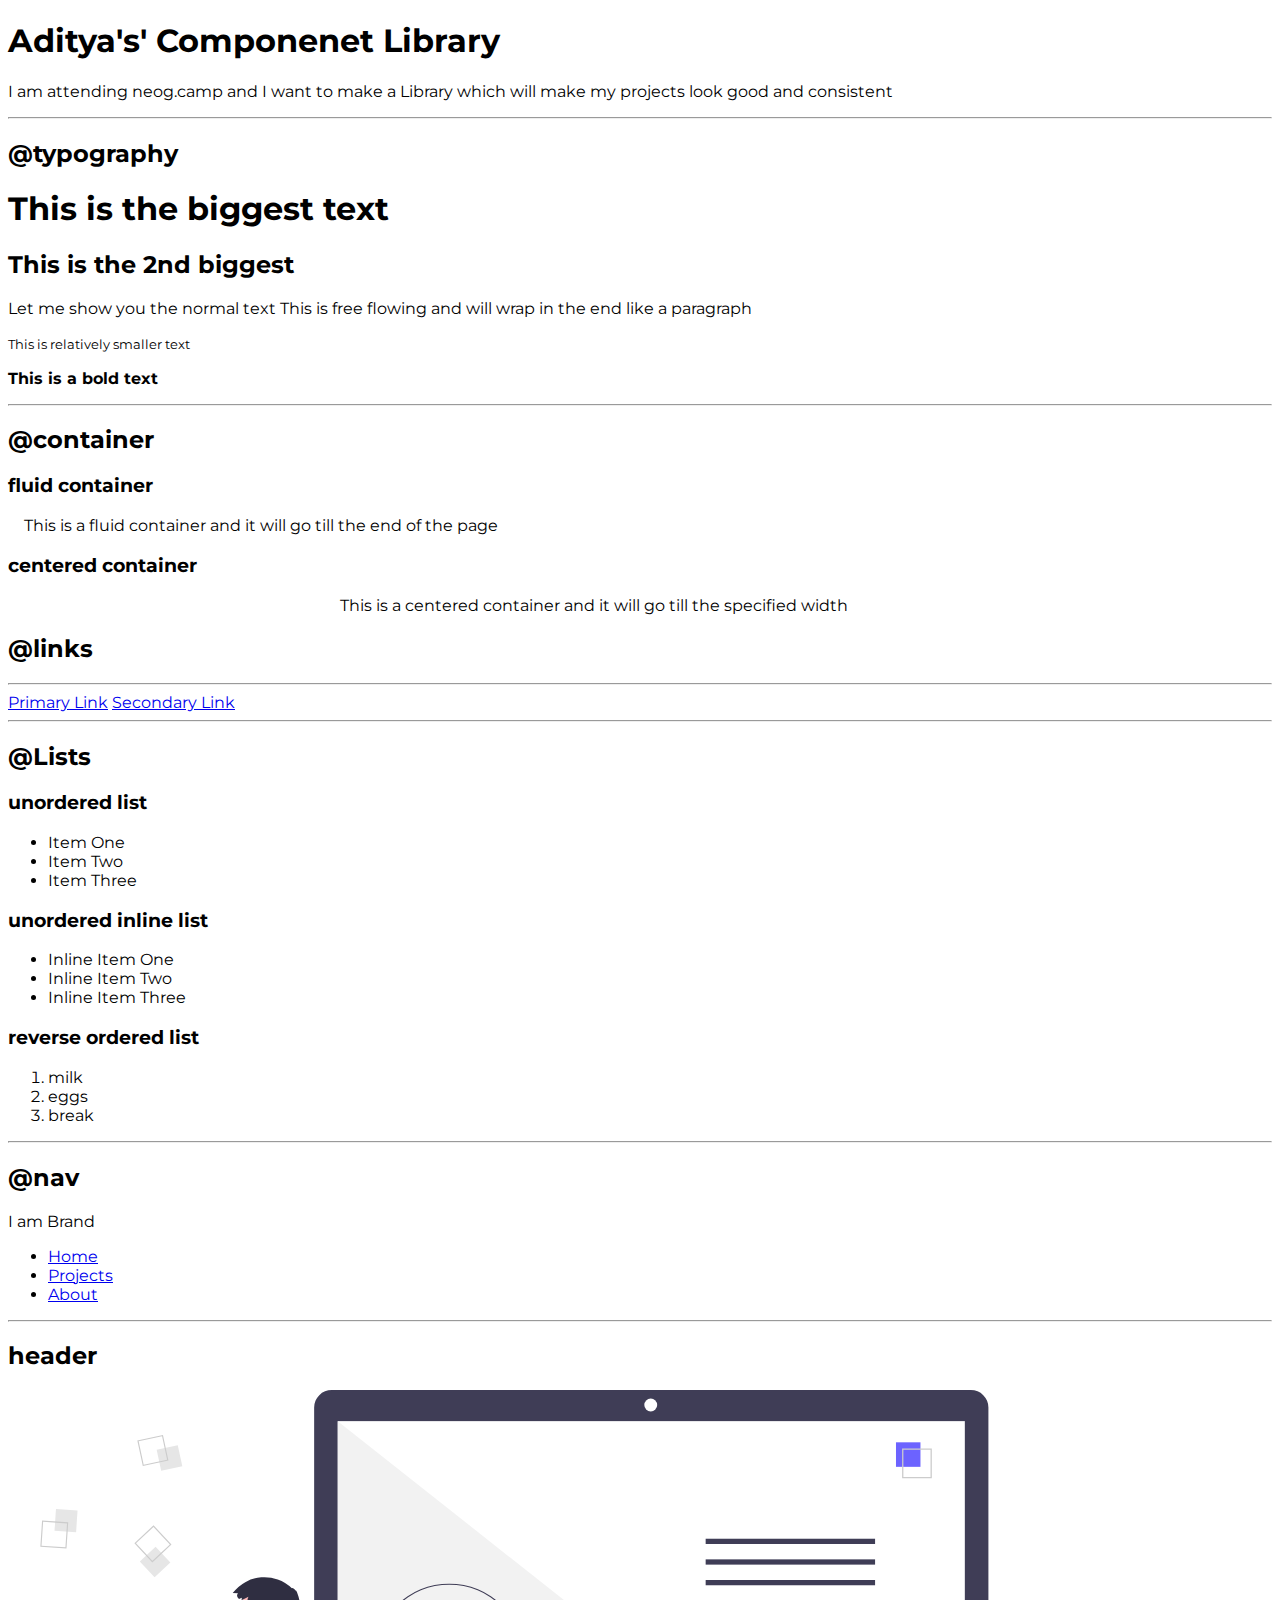
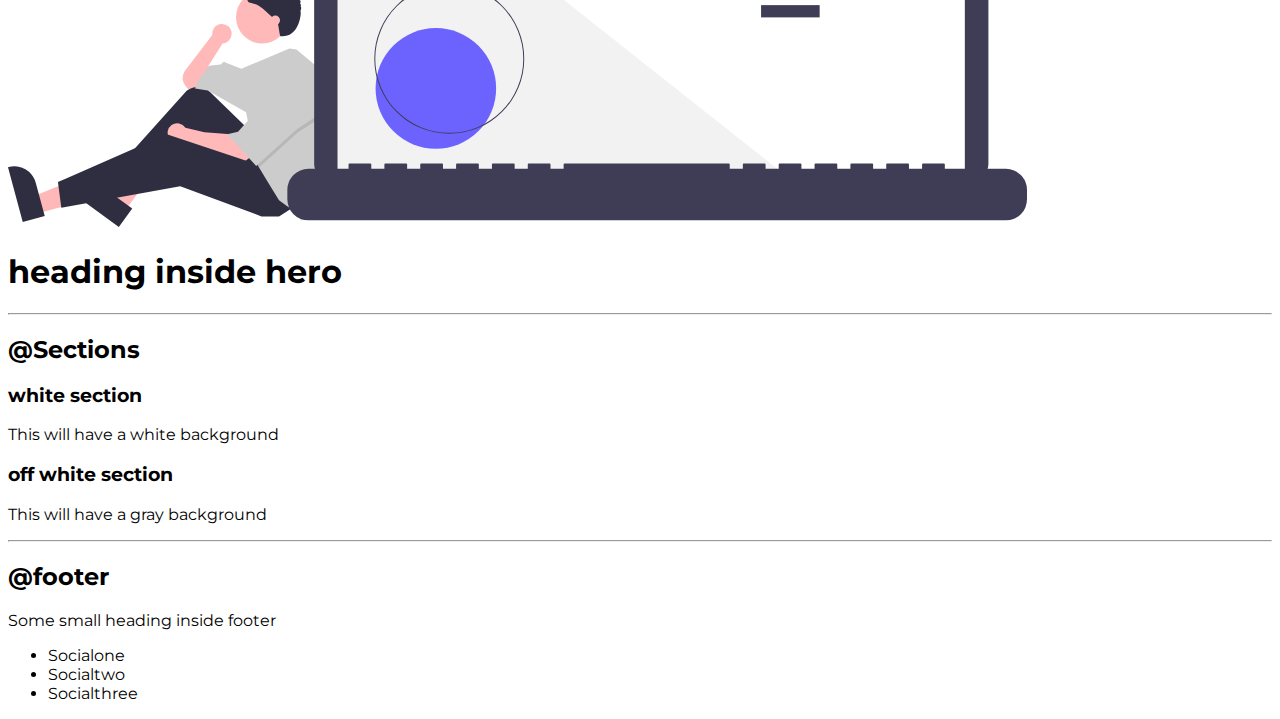
==== index.html @ fa853b91 "container" ====
<!DOCTYPE html>
<html lang="en">
<head>
    <meta charset="UTF-8">
    <meta name="viewport" content="width=device-width, initial-scale=1.0">
    <title>Component Library</title>
    <link href="styles.css" rel="stylesheet">
</head>
<body>
    <h1>Aditya's' Componenet Library</h1>
    <p>I am attending neog.camp and I want to make a Library which will make my projects look good and consistent</p>
    <hr>

    <h2>@typography</h2>
    <h1>This is the biggest text</h1>
    <h2>This is the 2nd biggest</h2>
    <p>Let me show you the normal text This is free flowing and will wrap in the end like a paragraph</p>
    <small>This is relatively smaller text</small>
    <p>
        <strong>This is a bold text</strong>
    </p>
    
    <hr>

    <h2>@container</h2>
    <h3>fluid container</h3>
    <div class="container-fluid container">This is a fluid container and it will go till the end of the page</div>
    <h3>centered container</h3>
    <div class="container-center container">This is a centered container and it will go till the specified width</div>
    <h2>@links</h2>
    <hr>

    <a href="/">Primary Link</a>
    <a href="/">Secondary Link</a>
    <hr>

    <h2>@Lists</h2>
    <h3>unordered list</h3>
    <ul>
        <li>Item One</li>
        <li>Item Two</li>
        <li>Item Three</li>
    </ul>
    <h3>unordered inline list</h3>
    <ul>
        <li>Inline Item One</li>
        <li>Inline Item Two</li>
        <li>Inline Item Three</li>
    </ul>

   <h3>reverse ordered list</h3>
   <ol>
    <li>milk</li>
    <li>eggs</li>
    <li>break</li>
   </ol>
   <hr>

   <h2>@nav</h2>
   <nav>
   <div>I am Brand</div>
   <ul>
   <li>
    <a href="/">Home</a>
   </li>
   <li>
    <a href="/">Projects</a>
   </li>
   <li>
    <a href="/">About</a>
   </li>
   </ul>
   </nav>
   <hr>
   <h2>header</h2>
   <header>
    <img src="images/thinking.svg" alt="undraw.com">
<!-- //choose color from tailwindcss.com -->
   <h1>heading inside hero</h1>
   </header>
<hr>
<h2>@Sections</h2>
<section>
<h3>white section</h3>
<p>This will have a white background</p>
</section>

    <section>
    <h3>off white section</h3>
    <p>This will have a gray background</p>
    </section>

    <hr>

    <h2>@footer</h2>
    <footer>
        <div>Some small heading inside footer</div>
        <ul>
            <li>Socialone</li>
            <li>Socialtwo</li>
            <li>Socialthree</li>
        </ul>
    </footer>




   


</body>
</html>
---- styles.css ----
@import url('https://fonts.googleapis.com/css2?family=Montserrat:wght@400;700&display=swap');
body{
    font-family: 'Montserrat', sans-serif;
}
/**container**/
.container{
    padding-left: 1rem;
    padding-right: 1rem;
}

.container-center{
    max-width: 600px;
    margin: auto;
}
/**links**/
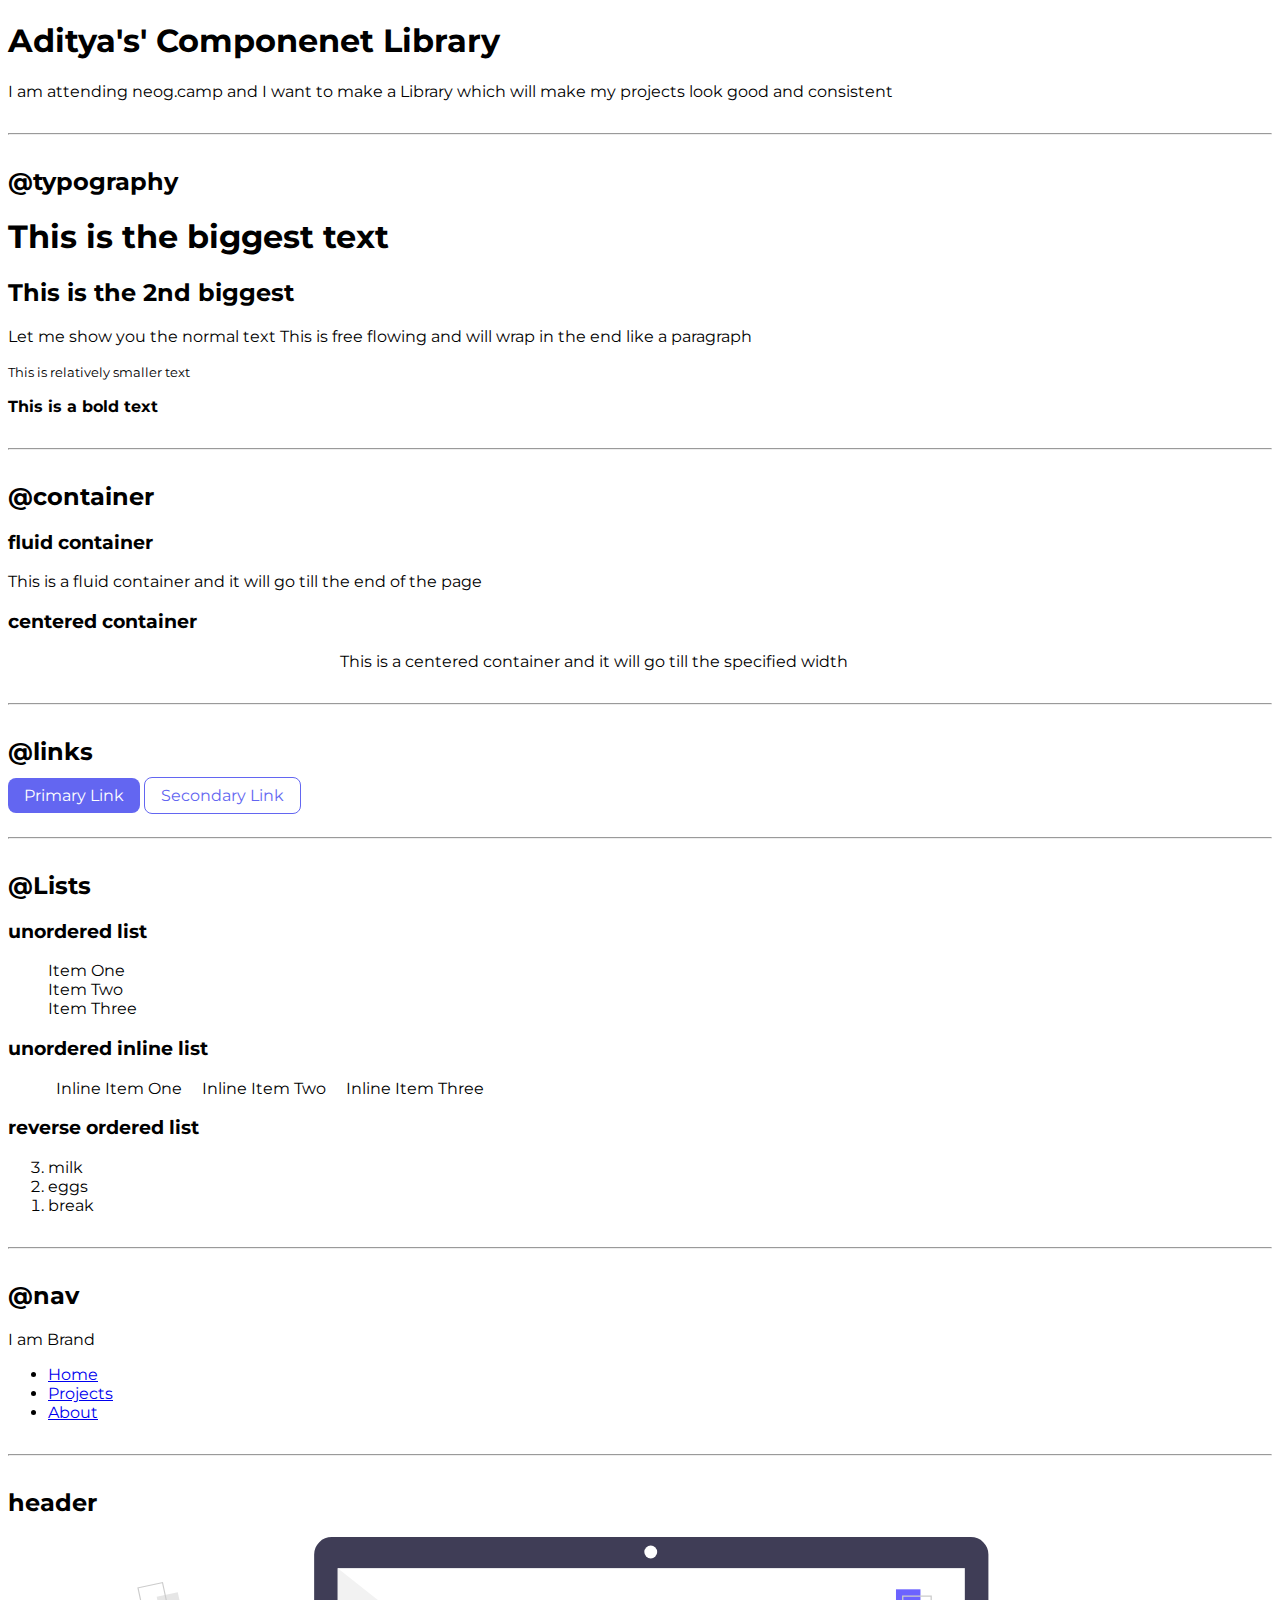
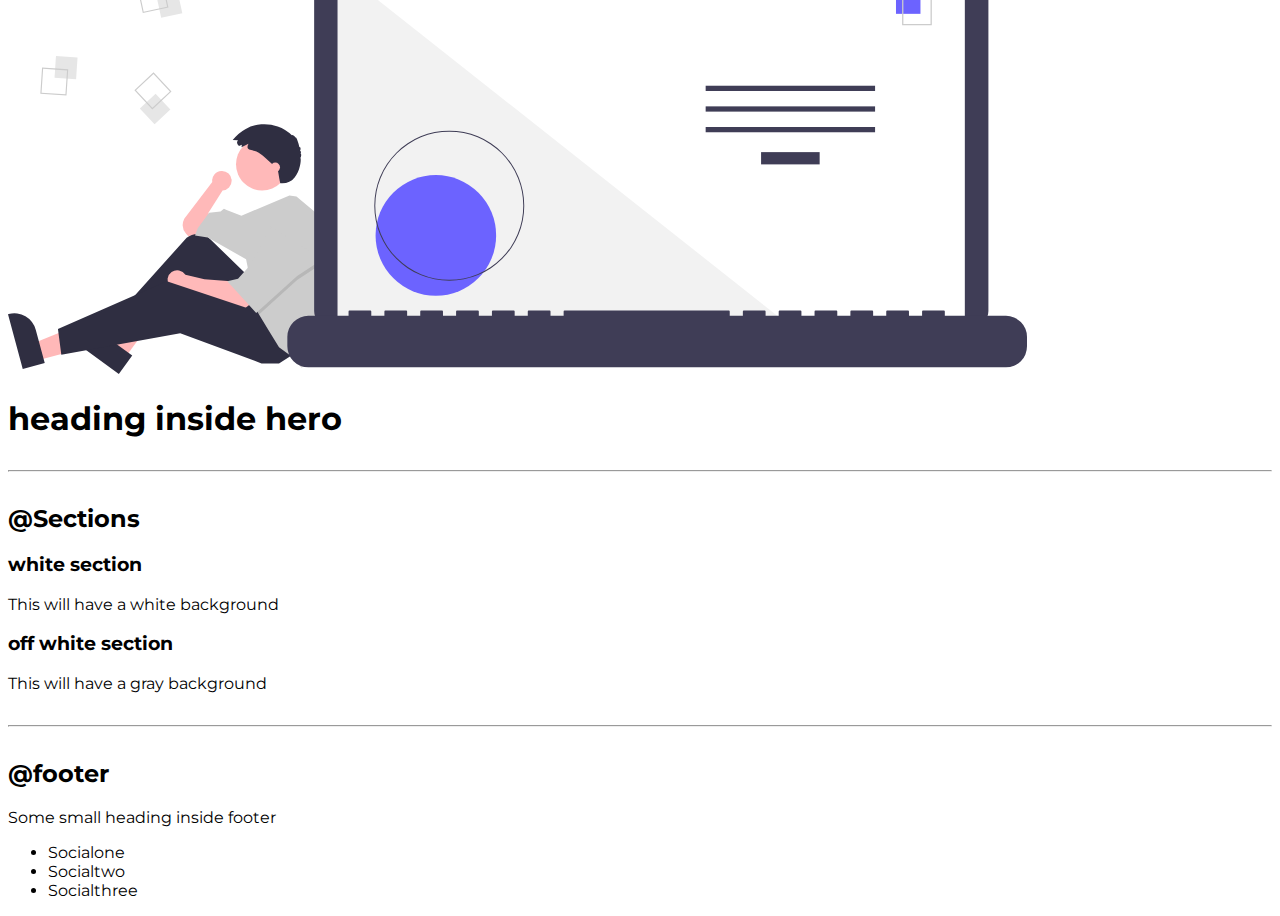
==== commit 580d9440: "list" ====
--- a/index.html
+++ b/index.html
@@ -27,29 +27,30 @@
     <div class="container-fluid container">This is a fluid container and it will go till the end of the page</div>
     <h3>centered container</h3>
     <div class="container-center container">This is a centered container and it will go till the specified width</div>
+    <hr>
+    
     <h2>@links</h2>
-    <hr>
-
-    <a href="/">Primary Link</a>
-    <a href="/">Secondary Link</a>
+    
+    <a class="link primarylink" href="/">Primary Link</a>
+    <a class="link secondarylink" href="/">Secondary Link</a>
     <hr>
 
     <h2>@Lists</h2>
     <h3>unordered list</h3>
-    <ul>
+    <ul class="list-non-bullet">
         <li>Item One</li>
         <li>Item Two</li>
         <li>Item Three</li>
     </ul>
     <h3>unordered inline list</h3>
-    <ul>
-        <li>Inline Item One</li>
-        <li>Inline Item Two</li>
-        <li>Inline Item Three</li>
+    <ul class="list-non-bullet">
+        <li class="list-item-inline">Inline Item One</li>
+        <li class="list-item-inline">Inline Item Two</li>
+        <li class="list-item-inline">Inline Item Three</li>
     </ul>
 
    <h3>reverse ordered list</h3>
-   <ol>
+   <ol reversed>
     <li>milk</li>
     <li>eggs</li>
     <li>break</li>
--- a/styles.css
+++ b/styles.css
@@ -2,10 +2,16 @@
 body{
     font-family: 'Montserrat', sans-serif;
 }
+:root{
+    --primary-color: #6366f1;
+}
+hr{
+    margin: 2rem 0rem;
+}
 /**container**/
+
 .container{
-    padding-left: 1rem;
-    padding-right: 1rem;
+    padding: 0rem 1 rem;
 }
 
 .container-center{
@@ -13,4 +19,27 @@
     margin: auto;
 }
 /**links**/
-
+.link{
+    text-decoration: none;
+    padding: 0.5rem 1rem;
+    
+}
+.primarylink{
+    background-color:var(--primary-color);
+    border-radius: 0.5rem;
+    color: white;
+}
+.secondarylink{
+    background-color:white;
+    border-radius: 0.5rem;
+    border: 1px solid var(--primary-color);
+    color: var(--primary-color);
+}
+/**Lists**/
+.list-non-bullet{
+    list-style: none;
+}
+.list-item-inline{
+    display: inline;
+    padding: 0rem 0.5rem;
+}
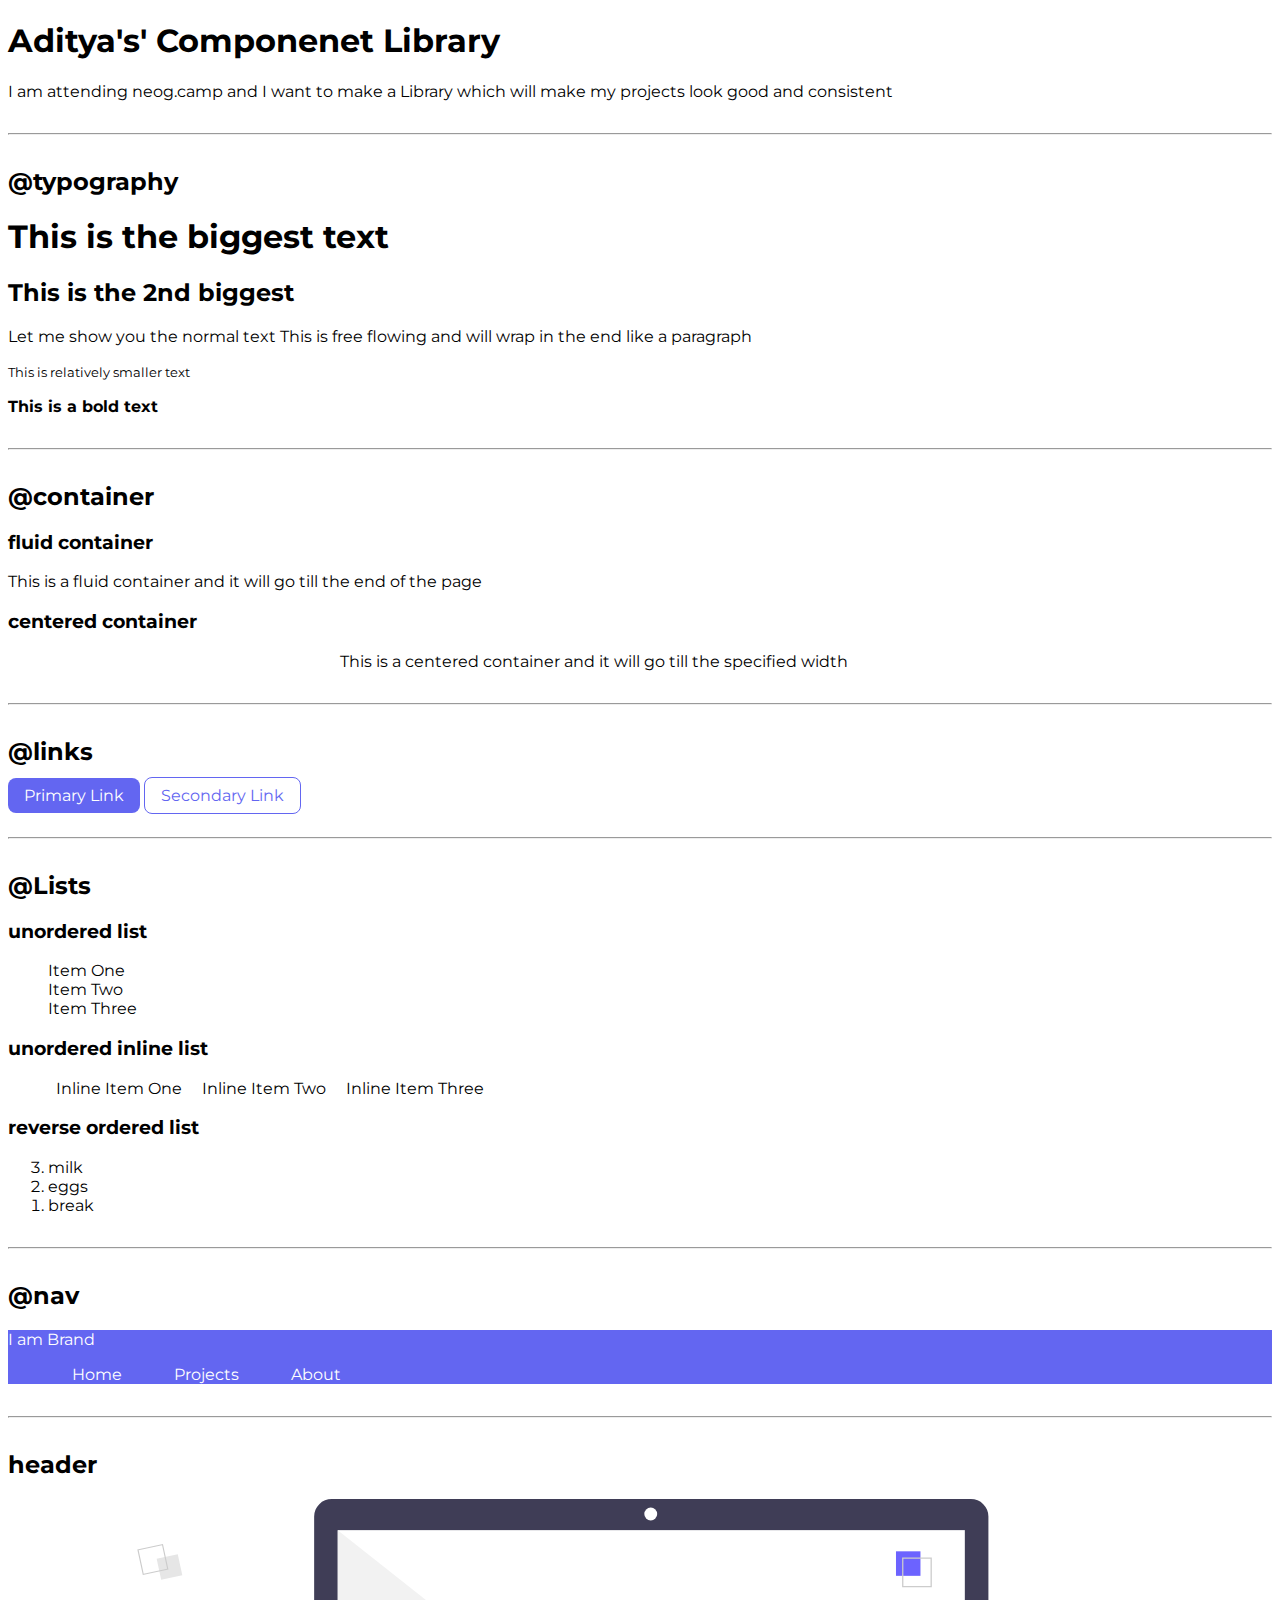
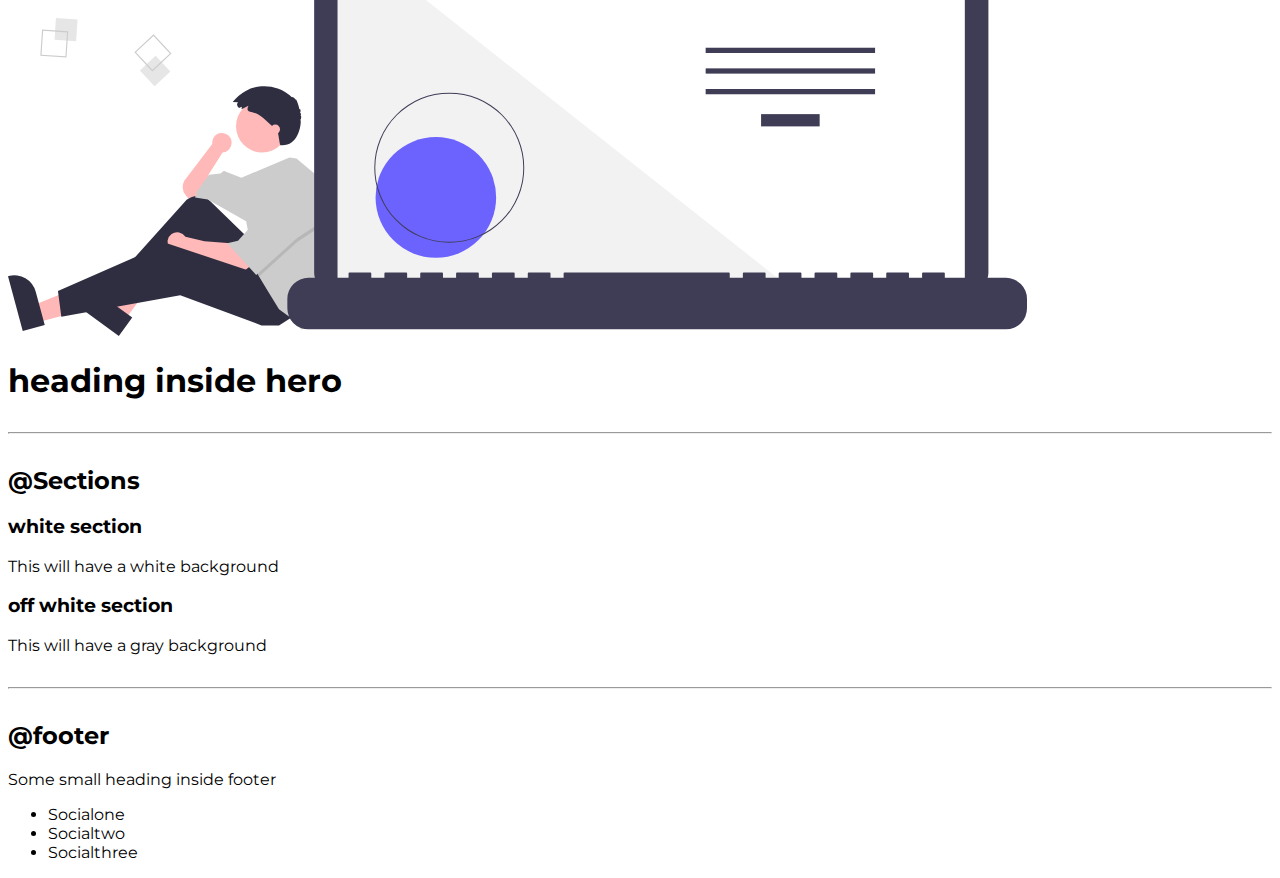
==== commit 5b9df7ed: "link" ====
--- a/index.html
+++ b/index.html
@@ -58,17 +58,17 @@
    <hr>
 
    <h2>@nav</h2>
-   <nav>
-   <div>I am Brand</div>
-   <ul>
-   <li>
-    <a href="/">Home</a>
+   <nav class="navigation container">
+   <div class="nav-brand">I am Brand</div>
+   <ul class="list-non-bullet nav-pills">
+   <li class="list-item-inline">
+    <a class="link" href="/">Home</a>
    </li>
-   <li>
-    <a href="/">Projects</a>
+   <li class="list-item-inline">
+    <a class="link" href="/">Projects</a>
    </li>
-   <li>
-    <a href="/">About</a>
+   <li class="list-item-inline"> 
+    <a class="link" href="/">About</a>
    </li>
    </ul>
    </nav>
--- a/styles.css
+++ b/styles.css
@@ -22,7 +22,7 @@
 .link{
     text-decoration: none;
     padding: 0.5rem 1rem;
-    
+    color: white;
 }
 .primarylink{
     background-color:var(--primary-color);
@@ -43,3 +43,9 @@
     display: inline;
     padding: 0rem 0.5rem;
 }
+/**navigation**/
+.navigation{
+    background-color: var(--primary-color);
+    color: white;
+}
+
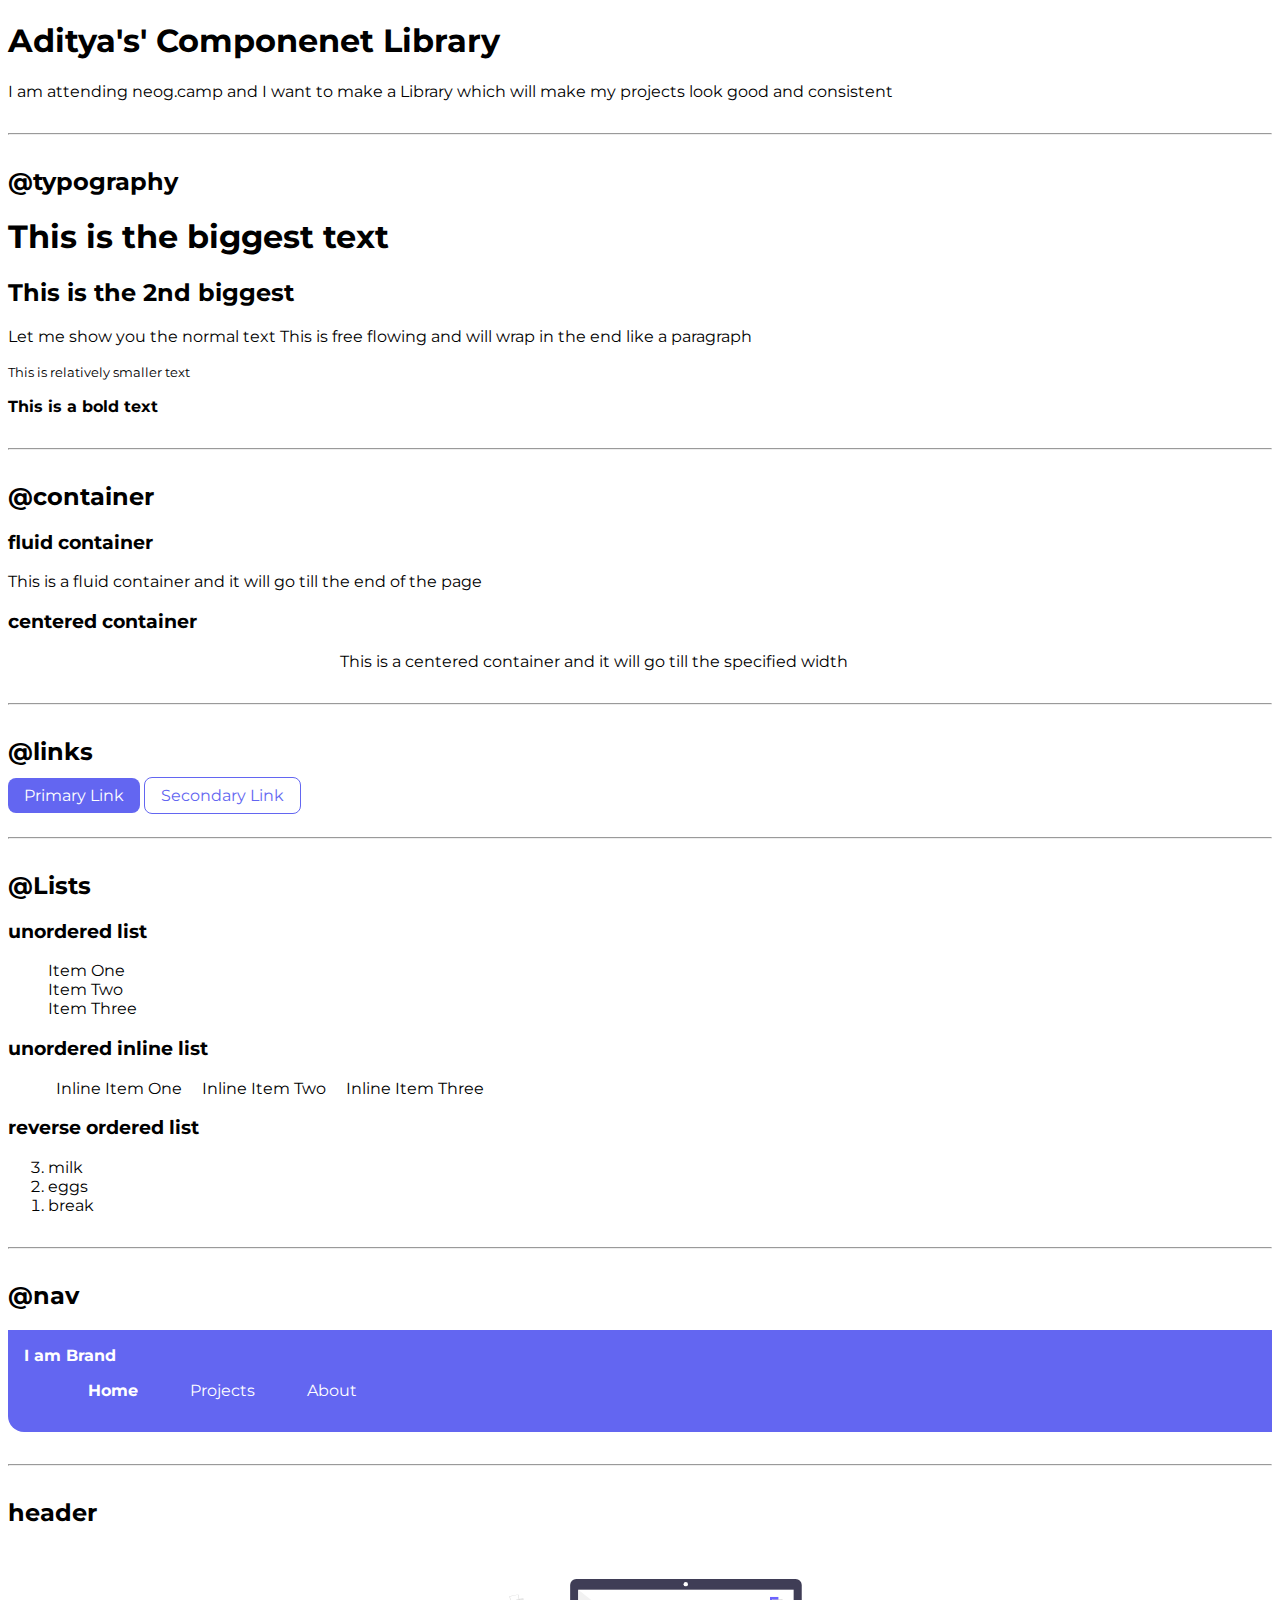
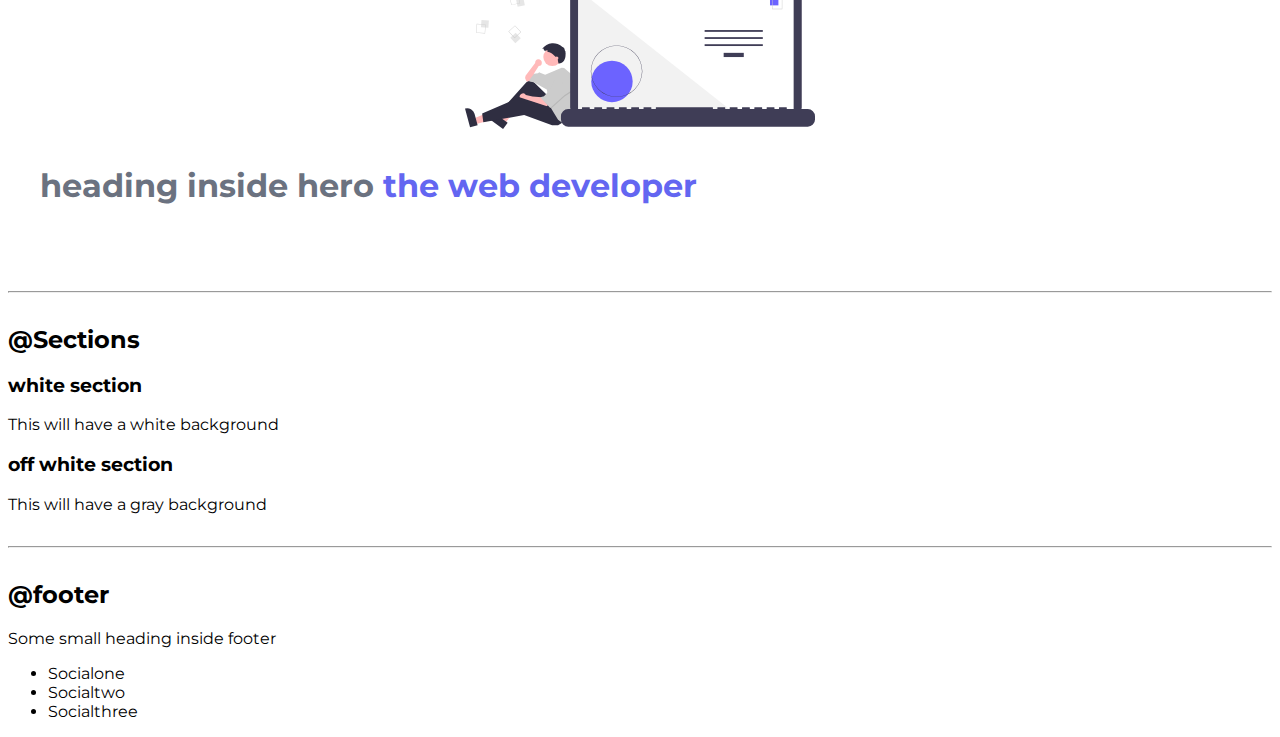
==== commit a2c0fef6: "header done" ====
--- a/index.html
+++ b/index.html
@@ -62,7 +62,7 @@
    <div class="nav-brand">I am Brand</div>
    <ul class="list-non-bullet nav-pills">
    <li class="list-item-inline">
-    <a class="link" href="/">Home</a>
+    <a class="link link-active" href="/">Home</a>
    </li>
    <li class="list-item-inline">
     <a class="link" href="/">Projects</a>
@@ -74,10 +74,10 @@
    </nav>
    <hr>
    <h2>header</h2>
-   <header>
-    <img src="images/thinking.svg" alt="undraw.com">
-<!-- //choose color from tailwindcss.com -->
-   <h1>heading inside hero</h1>
+   <header class="hero">
+    <img class="hero-img" src="images/thinking.svg" alt="undraw.com">
+<!-- //choose color from tailwindcss.com --> 
+   <h1 class="hero-heading">heading inside hero <span class="heading-inverterd">the web developer</span></h1>
    </header>
 <hr>
 <h2>@Sections</h2>
--- a/styles.css
+++ b/styles.css
@@ -4,6 +4,7 @@
 }
 :root{
     --primary-color: #6366f1;
+    --dark-gray:#6b7280;
 }
 hr{
     margin: 2rem 0rem;
@@ -22,7 +23,6 @@
 .link{
     text-decoration: none;
     padding: 0.5rem 1rem;
-    color: white;
 }
 .primarylink{
     background-color:var(--primary-color);
@@ -47,5 +47,34 @@
 .navigation{
     background-color: var(--primary-color);
     color: white;
+    padding: 1rem;
+    border-bottom-left-radius: 1rem;
+
+}
+.navigation .nav-brand{
+    font-weight: bold;
+    font-size: medium;
+}
+.navigation .link{
+    color: white;
+}
+.navigation .link-active{
+    font-weight: bold;
+}
+/**header**/
+.hero{
+    padding: 2rem;
+}
+.hero .hero-img{
+    max-width: 350px;
+    display: block;
+    margin: auto;
+}
+.hero .hero-heading{
+    padding-top: 1rem;
+    color: var(--dark-gray);
+}
+.hero .hero-heading .heading-inverterd{
+color: var(--primary-color);
 }
 
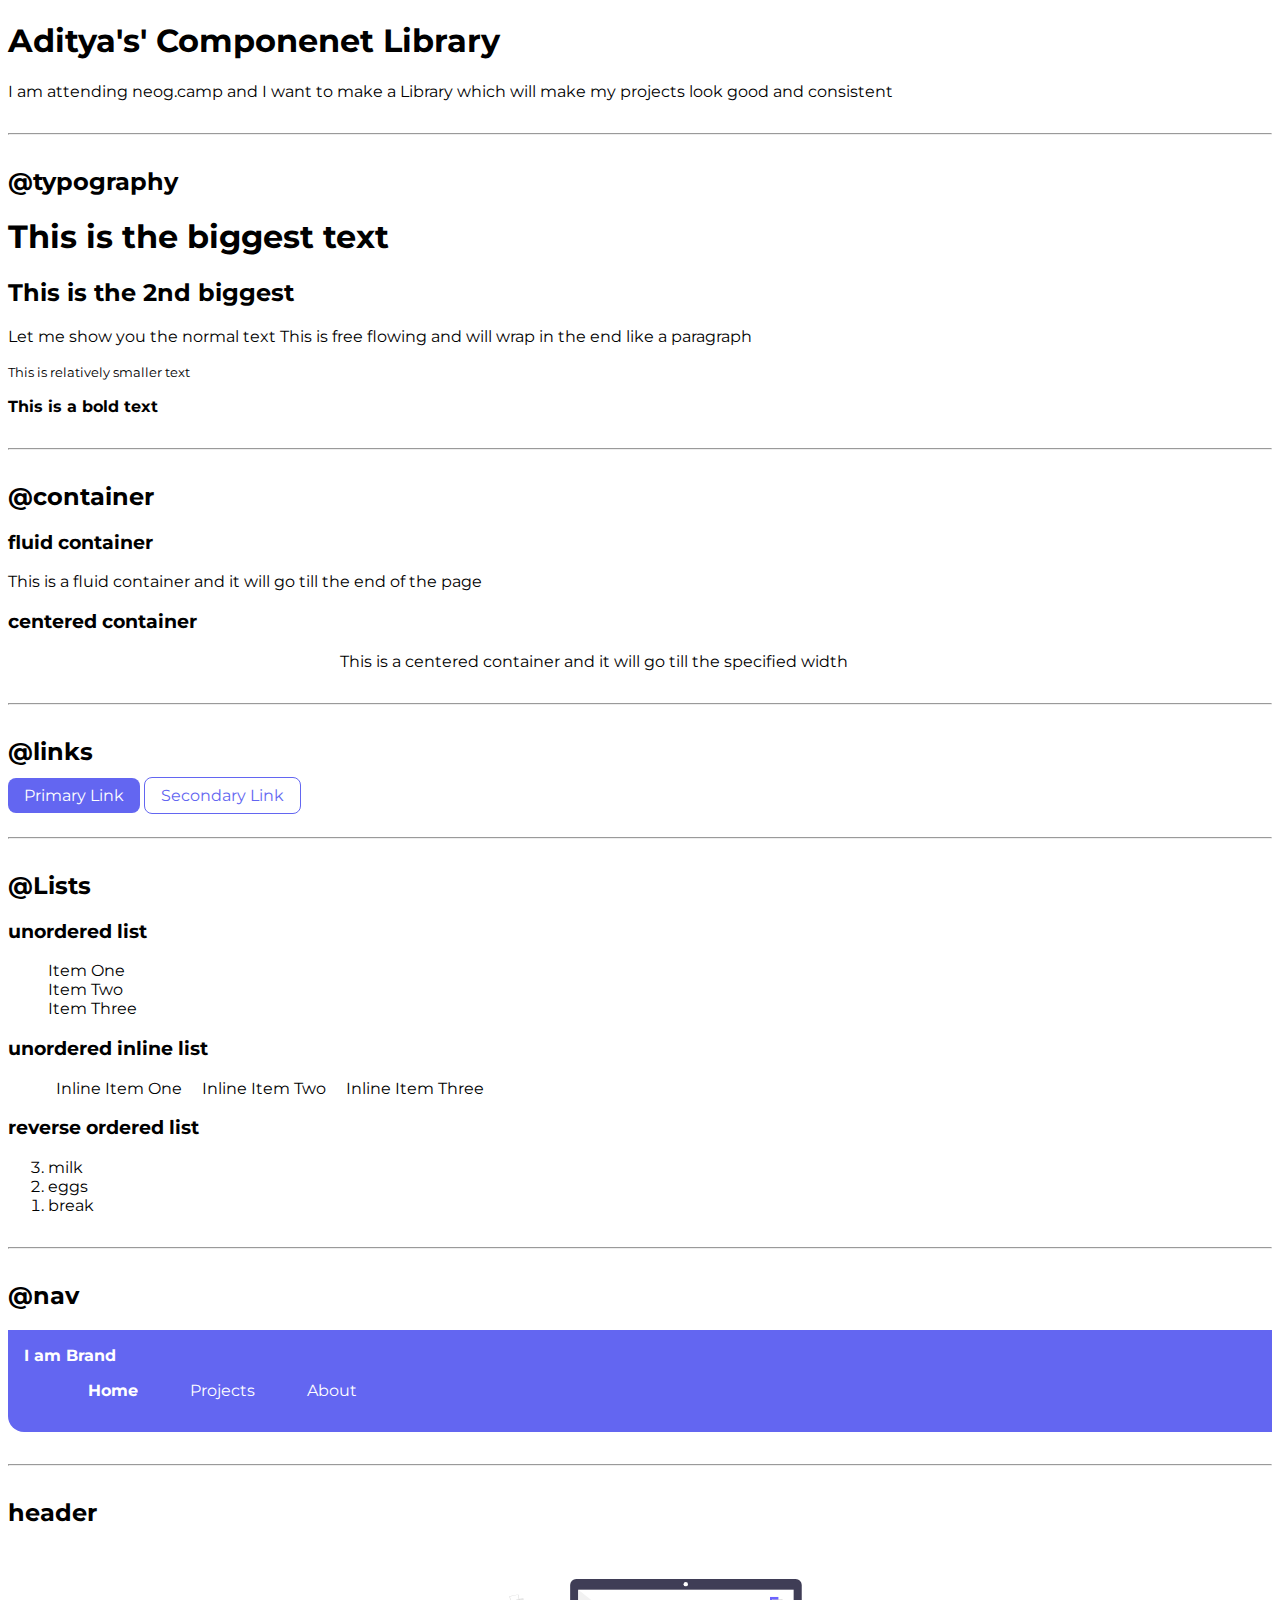
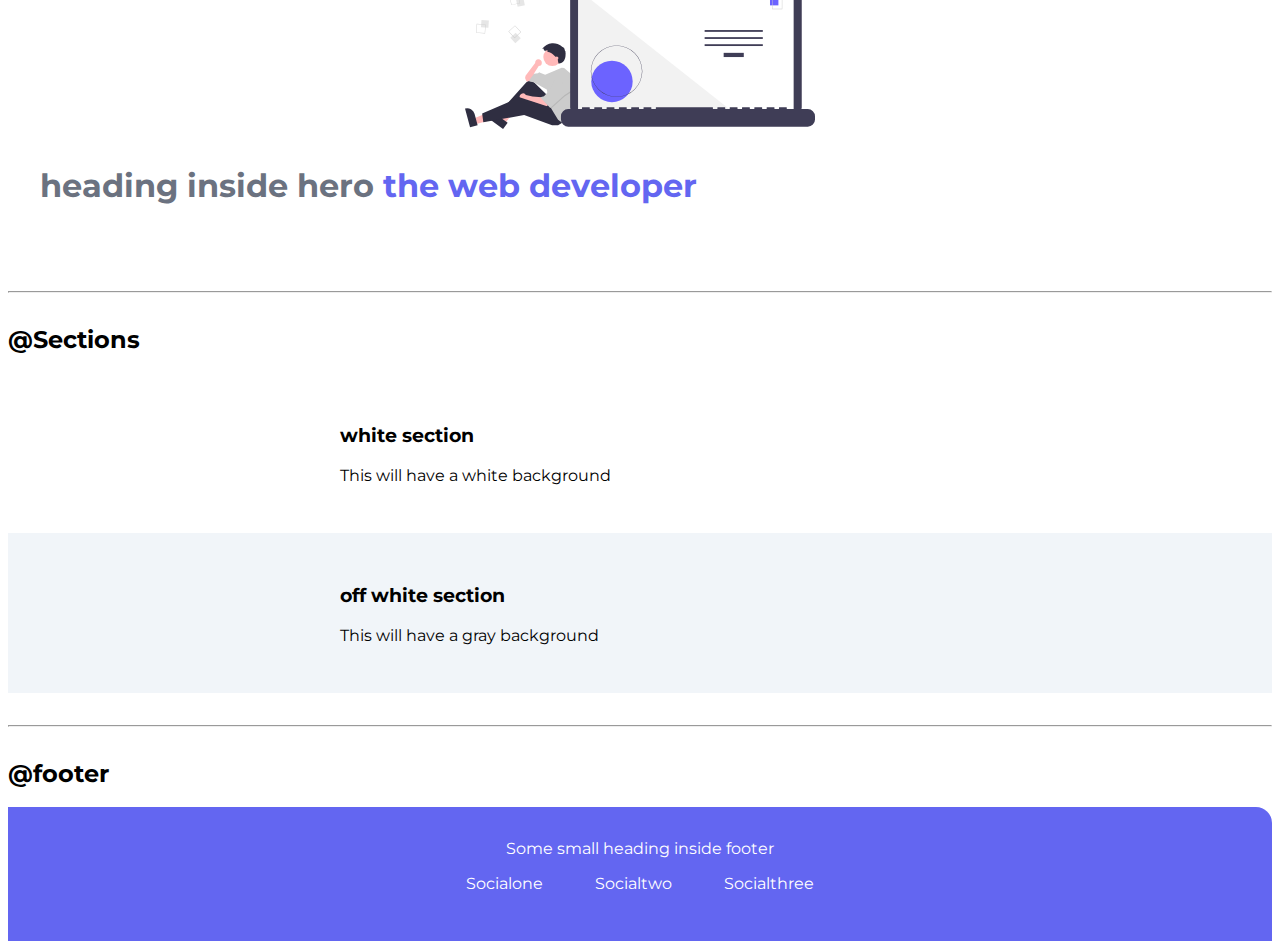
==== commit 84a464c4: "footer" ====
--- a/index.html
+++ b/index.html
@@ -81,25 +81,31 @@
    </header>
 <hr>
 <h2>@Sections</h2>
-<section>
-<h3>white section</h3>
-<p>This will have a white background</p>
+<section class="section">
+    <div class="container container-center" >
+        <h3>white section</h3>
+        <p>This will have a white background</p>
+    </div>
+
 </section>
 
-    <section>
-    <h3>off white section</h3>
-    <p>This will have a gray background</p>
+    <section class="ow">
+        <div class="container container-center">
+             <h3>off white section</h3>
+             <p>This will have a gray background</p>
+        </div>
+   
     </section>
 
     <hr>
 
     <h2>@footer</h2>
-    <footer>
-        <div>Some small heading inside footer</div>
-        <ul>
-            <li>Socialone</li>
-            <li>Socialtwo</li>
-            <li>Socialthree</li>
+    <footer class="footer">
+        <div class="footer-heading">Some small heading inside footer</div>
+        <ul class="social-links list-non-bullet">
+            <li class="list-item-inline"><a class="link" href="/">Socialone</a></li>
+            <li class="list-item-inline"><a class="link" href="/">Socialtwo</a></li>
+            <li class="list-item-inline"><a class="link" href="/">Socialthree</a></li>
         </ul>
     </footer>
 
--- a/styles.css
+++ b/styles.css
@@ -4,6 +4,7 @@
 }
 :root{
     --primary-color: #6366f1;
+    --off-white:#f1f5f9;
     --dark-gray:#6b7280;
 }
 hr{
@@ -78,3 +79,32 @@
 color: var(--primary-color);
 }
 
+/**sections**/
+.section{
+    padding: 2rem;
+}
+.section  h1{
+text-align: center;
+}
+
+.ow{
+    padding: 2rem;
+background-color: var(--off-white);
+}
+
+/**footer**/
+.footer{
+    background-color: var(--primary-color);
+    padding: 2rem 1rem;
+    text-align: center;
+    color: white;
+    border-top-right-radius: 1rem;
+}
+
+.footer .link{
+    color: white;
+  }  
+.footer ul{
+    padding-inline-start: 0px;
+}
+
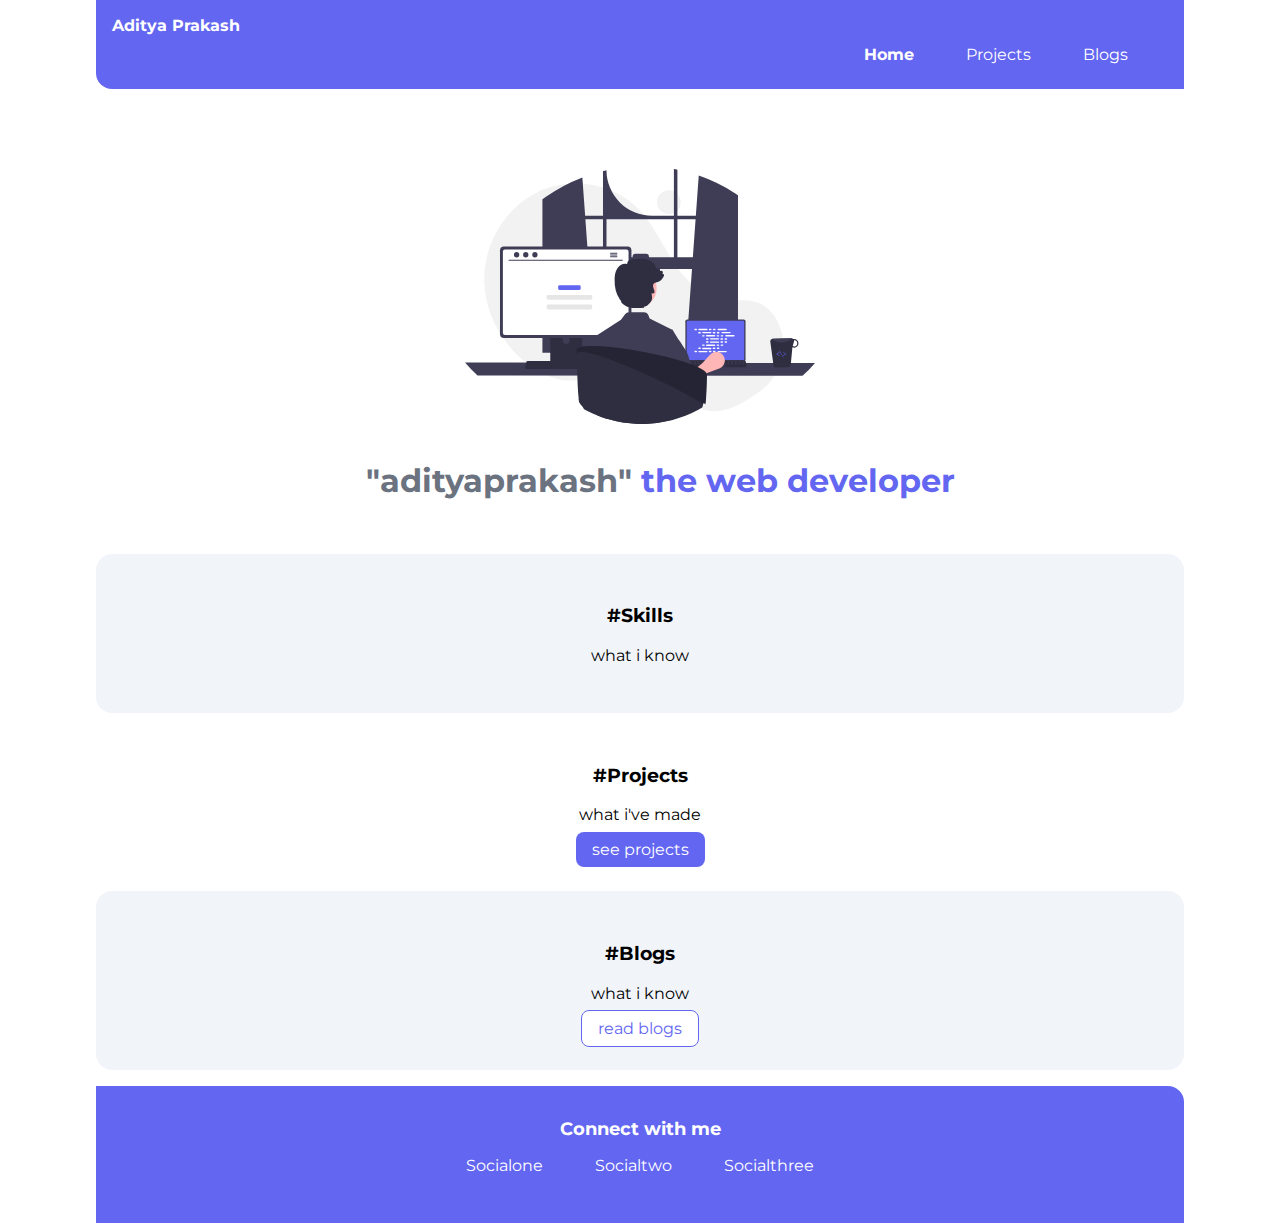
==== commit 11a0a156: "updates" ====
--- a/index.html
+++ b/index.html
@@ -3,116 +3,65 @@
 <head>
     <meta charset="UTF-8">
     <meta name="viewport" content="width=device-width, initial-scale=1.0">
-    <title>Component Library</title>
-    <link href="styles.css" rel="stylesheet">
+    <title>home | Aditya</title>
+    <link rel="stylesheet" href="styles.css">
 </head>
 <body>
-    <h1>Aditya's' Componenet Library</h1>
-    <p>I am attending neog.camp and I want to make a Library which will make my projects look good and consistent</p>
-    <hr>
 
-    <h2>@typography</h2>
-    <h1>This is the biggest text</h1>
-    <h2>This is the 2nd biggest</h2>
-    <p>Let me show you the normal text This is free flowing and will wrap in the end like a paragraph</p>
-    <small>This is relatively smaller text</small>
-    <p>
-        <strong>This is a bold text</strong>
-    </p>
-    
-    <hr>
+    <nav class="navigation container">
+        <div class="nav-brand">Aditya Prakash</div>
+        <ul class="list-non-bullet nav-pills">
+        <li class="list-item-inline">
+         <a class="link link-active" href="/">Home</a>
+        </li>
+        <li class="list-item-inline">
+         <a class="link" href="projects.html">Projects</a>
+        </li>
+        <li class="list-item-inline"> 
+         <a class="link" href="blogs.html">Blogs</a>
+        </li>
+        </ul>
+        </nav>
 
-    <h2>@container</h2>
-    <h3>fluid container</h3>
-    <div class="container-fluid container">This is a fluid container and it will go till the end of the page</div>
-    <h3>centered container</h3>
-    <div class="container-center container">This is a centered container and it will go till the specified width</div>
-    <hr>
-    
-    <h2>@links</h2>
-    
-    <a class="link primarylink" href="/">Primary Link</a>
-    <a class="link secondarylink" href="/">Secondary Link</a>
-    <hr>
+        <header class="hero">
+            <img class="hero-img" src="images/main.svg" alt="image">
+        <!-- //choose color from tailwindcss.com --> 
+           <h1 class="hero-heading">"adityaprakash" <span class="heading-inverterd">the web developer</span></h1>
+           </header>
 
-    <h2>@Lists</h2>
-    <h3>unordered list</h3>
-    <ul class="list-non-bullet">
-        <li>Item One</li>
-        <li>Item Two</li>
-        <li>Item Three</li>
-    </ul>
-    <h3>unordered inline list</h3>
-    <ul class="list-non-bullet">
-        <li class="list-item-inline">Inline Item One</li>
-        <li class="list-item-inline">Inline Item Two</li>
-        <li class="list-item-inline">Inline Item Three</li>
-    </ul>
+           <section class="ow">
+            <div class="container container-center">
+                 <h3>#Skills</h3>
+                 <p>what i know</p>
+            </div>
+       
+        </section>
+        <section class="section">
+            <div class="container container-center">
+                 <h3>#Projects</h3>
+                 <p>what i've made</p>
+                 <a class="link primarylink" href="/">see projects</a>
+            </div>
+       
+        </section>
 
-   <h3>reverse ordered list</h3>
-   <ol reversed>
-    <li>milk</li>
-    <li>eggs</li>
-    <li>break</li>
-   </ol>
-   <hr>
+        <section class="ow">
+            <div class="container container-center">
+                 <h3>#Blogs</h3>
+                 <p>what i know</p>
+                 <a class="link secondarylink" href="/">read blogs</a>
+            </div>
+       
+        </section>
 
-   <h2>@nav</h2>
-   <nav class="navigation container">
-   <div class="nav-brand">I am Brand</div>
-   <ul class="list-non-bullet nav-pills">
-   <li class="list-item-inline">
-    <a class="link link-active" href="/">Home</a>
-   </li>
-   <li class="list-item-inline">
-    <a class="link" href="/">Projects</a>
-   </li>
-   <li class="list-item-inline"> 
-    <a class="link" href="/">About</a>
-   </li>
-   </ul>
-   </nav>
-   <hr>
-   <h2>header</h2>
-   <header class="hero">
-    <img class="hero-img" src="images/thinking.svg" alt="undraw.com">
-<!-- //choose color from tailwindcss.com --> 
-   <h1 class="hero-heading">heading inside hero <span class="heading-inverterd">the web developer</span></h1>
-   </header>
-<hr>
-<h2>@Sections</h2>
-<section class="section">
-    <div class="container container-center" >
-        <h3>white section</h3>
-        <p>This will have a white background</p>
-    </div>
-
-</section>
-
-    <section class="ow">
-        <div class="container container-center">
-             <h3>off white section</h3>
-             <p>This will have a gray background</p>
-        </div>
-   
-    </section>
-
-    <hr>
-
-    <h2>@footer</h2>
-    <footer class="footer">
-        <div class="footer-heading">Some small heading inside footer</div>
-        <ul class="social-links list-non-bullet">
-            <li class="list-item-inline"><a class="link" href="/">Socialone</a></li>
-            <li class="list-item-inline"><a class="link" href="/">Socialtwo</a></li>
-            <li class="list-item-inline"><a class="link" href="/">Socialthree</a></li>
-        </ul>
-    </footer>
-
-
-
-
-   
+        <footer class="footer">
+            <div class="footer-heading">Connect with me </div>
+            <ul class="social-links list-non-bullet">
+                <li class="list-item-inline"><a class="link" href="/">Socialone</a></li>
+                <li class="list-item-inline"><a class="link" href="/">Socialtwo</a></li>
+                <li class="list-item-inline"><a class="link" href="/">Socialthree</a></li>
+            </ul>
+        </footer>
 
 
 </body>
--- a/styles.css
+++ b/styles.css
@@ -1,7 +1,14 @@
 @import url('https://fonts.googleapis.com/css2?family=Montserrat:wght@400;700&display=swap');
 body{
     font-family: 'Montserrat', sans-serif;
+    margin: 0px auto;
+        max-width: 85%;
+        width: 100%;
+    
 }
+
+
+
 :root{
     --primary-color: #6366f1;
     --off-white:#f1f5f9;
@@ -17,13 +24,17 @@
 }
 
 .container-center{
+    text-align: center;
     max-width: 600px;
     margin: auto;
 }
 /**links**/
 .link{
+    box-sizing: border-box;
     text-decoration: none;
     padding: 0.5rem 1rem;
+    /* margin-top: 1rem;
+    margin-bottom: 1rem; */
 }
 .primarylink{
     background-color:var(--primary-color);
@@ -52,6 +63,13 @@
     border-bottom-left-radius: 1rem;
 
 }
+nav{
+    display: block;
+}
+.navigation .nav-pills{
+    text-align: right;
+    margin: 0.6rem 1rem;
+}
 .navigation .nav-brand{
     font-weight: bold;
     font-size: medium;
@@ -65,13 +83,22 @@
 /**header**/
 .hero{
     padding: 2rem;
+    padding-top: 5rem;
 }
 .hero .hero-img{
     max-width: 350px;
     display: block;
     margin: auto;
 }
+.hero .pr-img{
+    max-width: 350px;
+    display: block;
+    margin: auto;
+    padding-right: 60px;
+}
 .hero .hero-heading{
+    text-align: center;
+    margin-left: 40px;
     padding-top: 1rem;
     color: var(--dark-gray);
 }
@@ -82,6 +109,7 @@
 /**sections**/
 .section{
     padding: 2rem;
+    border-radius: 1rem;
 }
 .section  h1{
 text-align: center;
@@ -89,7 +117,8 @@
 
 .ow{
     padding: 2rem;
-background-color: var(--off-white);
+    border-radius: 1rem;
+    background-color: var(--off-white);
 }
 
 /**footer**/
@@ -98,6 +127,7 @@
     padding: 2rem 1rem;
     text-align: center;
     color: white;
+    margin-top: 1rem;
     border-top-right-radius: 1rem;
 }
 
@@ -107,4 +137,11 @@
 .footer ul{
     padding-inline-start: 0px;
 }
+.footer .footer-heading{
+    font-weight: bold;
+    font-size: large;
+}
 
+.margin-md{
+    margin: 2rem;
+}
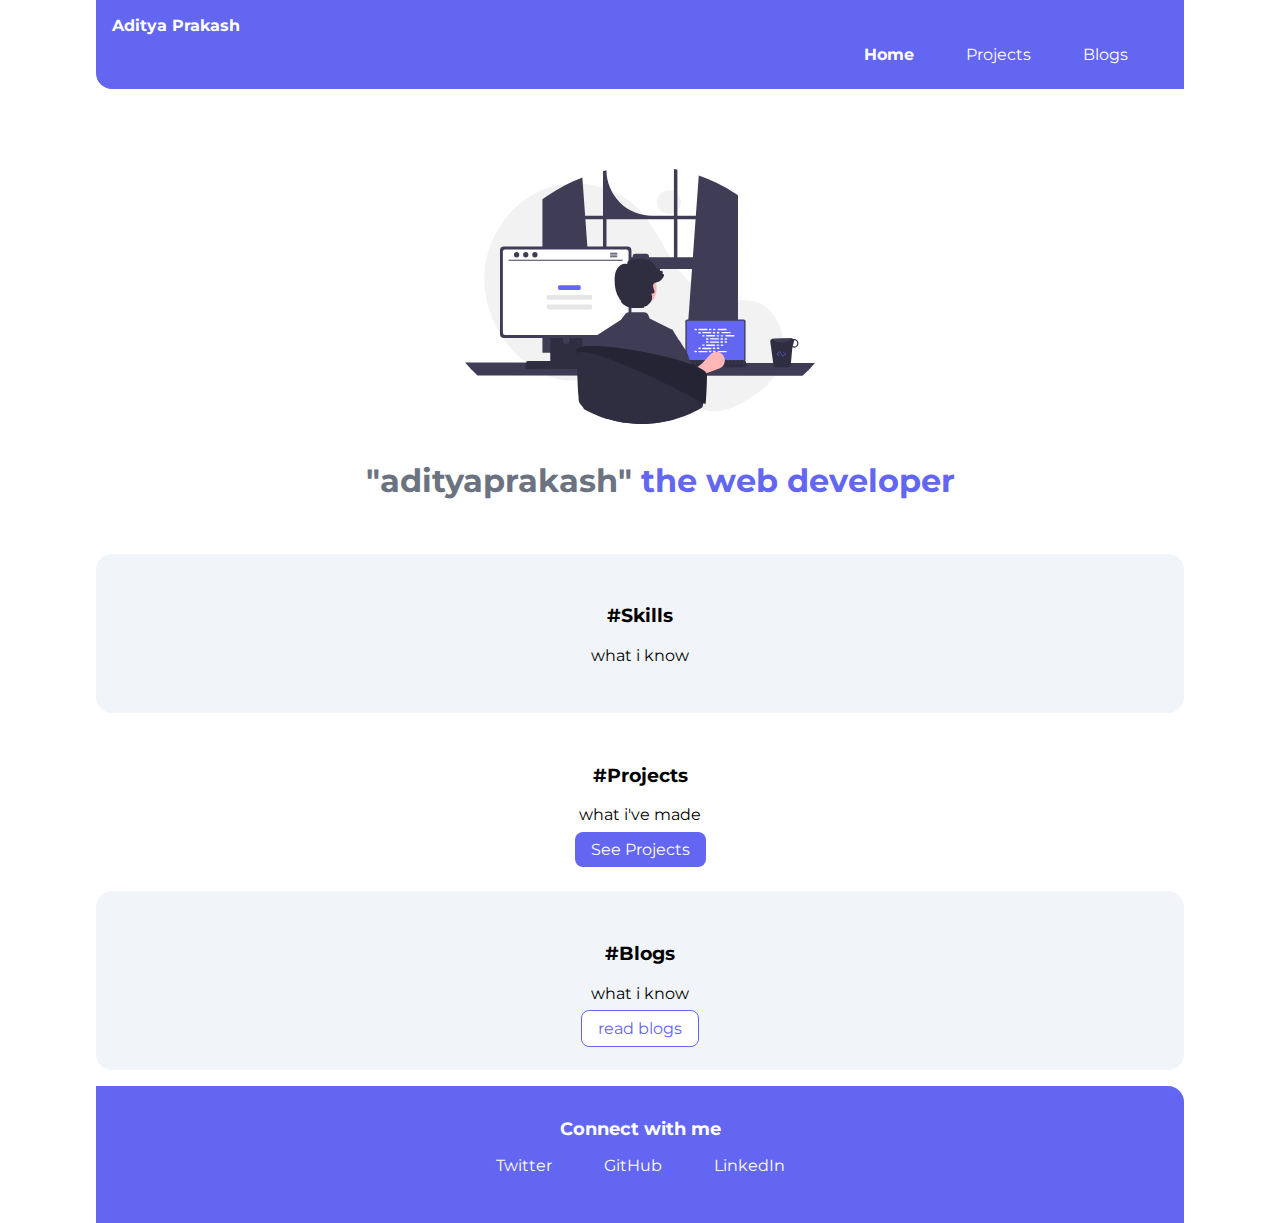
==== commit 3940fb1e: "fix" ====
--- a/index.html
+++ b/index.html
@@ -40,7 +40,7 @@
             <div class="container container-center">
                  <h3>#Projects</h3>
                  <p>what i've made</p>
-                 <a class="link primarylink" href="/">see projects</a>
+                 <a class="link primarylink" href="projects.html">See Projects</a>
             </div>
        
         </section>
@@ -57,9 +57,9 @@
         <footer class="footer">
             <div class="footer-heading">Connect with me </div>
             <ul class="social-links list-non-bullet">
-                <li class="list-item-inline"><a class="link" href="/">Socialone</a></li>
-                <li class="list-item-inline"><a class="link" href="/">Socialtwo</a></li>
-                <li class="list-item-inline"><a class="link" href="/">Socialthree</a></li>
+                <li class="list-item-inline"><a class="link" href="https://twitter.com/aditpr0">Twitter</a></li>
+                <li class="list-item-inline"><a class="link" href="https://github.com/aditprq">GitHub</a></li>
+                <li class="list-item-inline"><a class="link" href="https://www.linkedin.com/in/aditprq/">LinkedIn</a></li>
             </ul>
         </footer>
 
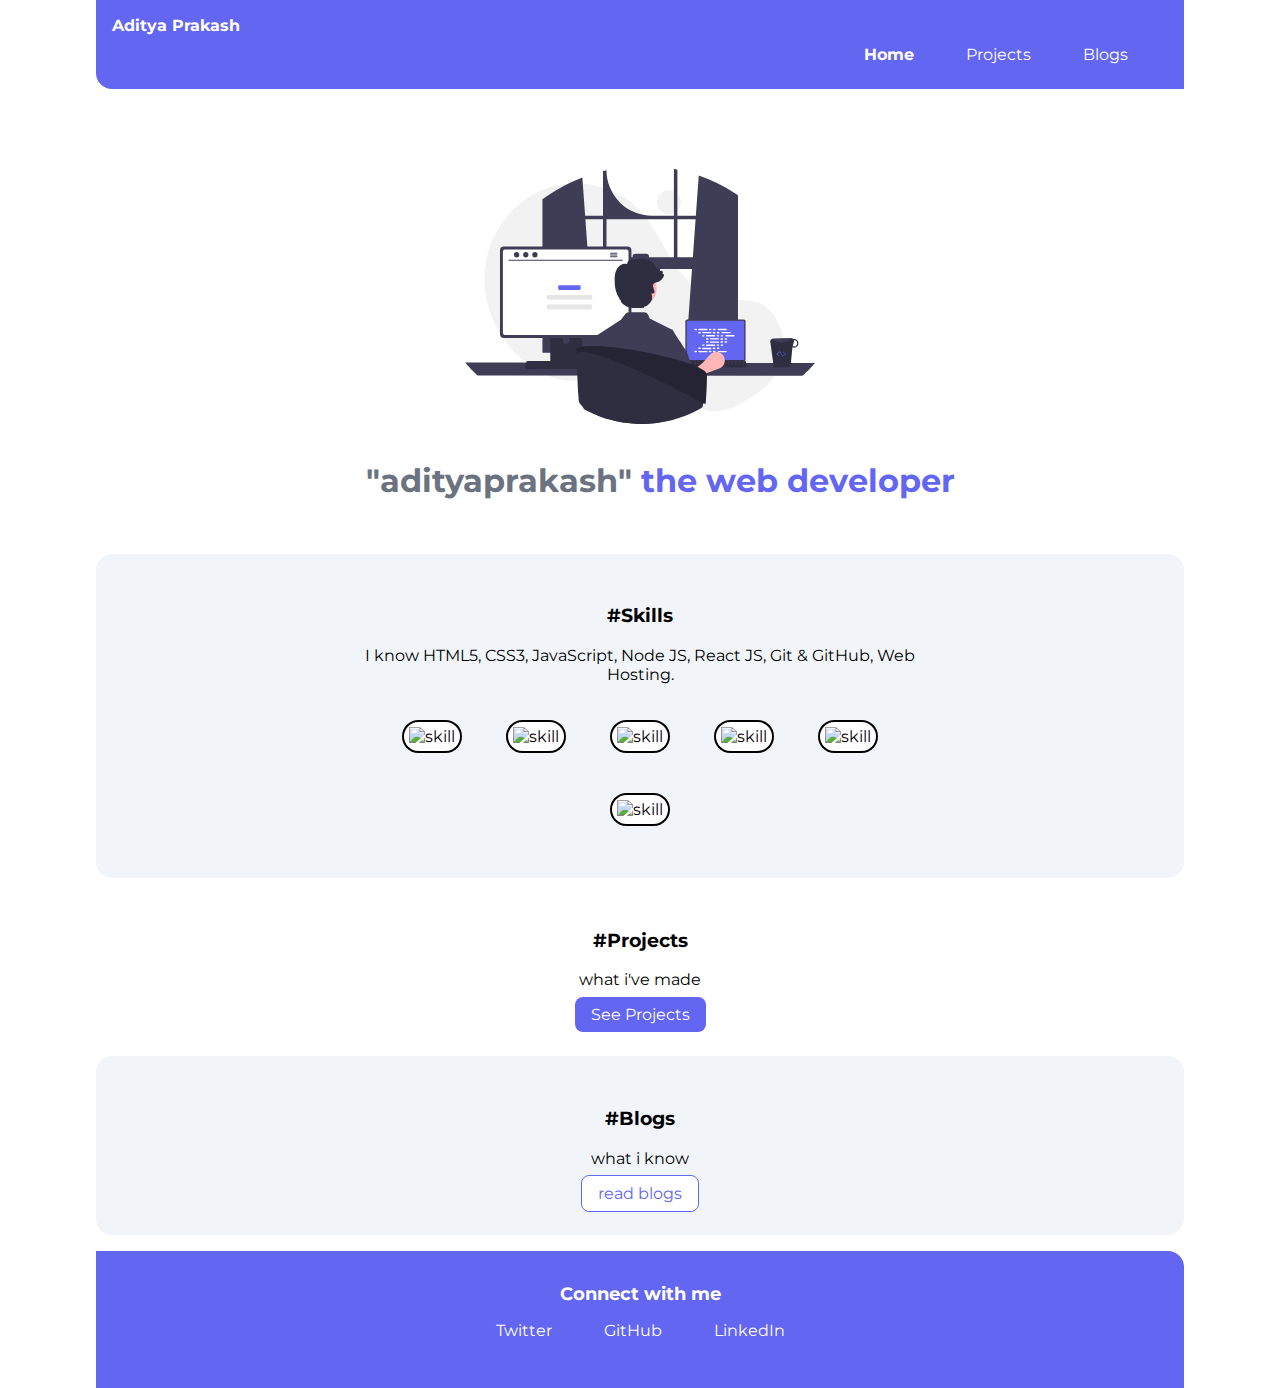
==== commit f005b269: "update" ====
--- a/index.html
+++ b/index.html
@@ -25,14 +25,40 @@
 
         <header class="hero">
             <img class="hero-img" src="images/main.svg" alt="image">
-        <!-- //choose color from tailwindcss.com --> 
            <h1 class="hero-heading">"adityaprakash" <span class="heading-inverterd">the web developer</span></h1>
            </header>
 
            <section class="ow">
             <div class="container container-center">
                  <h3>#Skills</h3>
-                 <p>what i know</p>
+                 <p>I know HTML5, CSS3, JavaScript, Node JS, React JS, Git & GitHub, Web Hosting.</p>
+                 <div class="skills">
+
+                    <div class="skill">
+                        <img src="images/html.png" alt="skill">
+                    </div>
+
+                    <div class="skill">
+                        <img src="images/css.png" alt="skill">
+                    </div>
+
+                    <div class="skill">
+                        <img src="images/js.png" alt="skill">
+                    </div>
+
+                    <div class="skill">
+                        <img src="images/nodejs.png" alt="skill">
+                    </div>
+
+                    <div class="skill">
+                        <img src="images/reactjs.png" alt="skill">
+                    </div>
+
+                    <div class="skill">
+                        <img src="images/git.png" alt="skill">
+                    </div>
+                 </div>
+
             </div>
        
         </section>
--- a/styles.css
+++ b/styles.css
@@ -145,3 +145,16 @@
 .margin-md{
     margin: 2rem;
 }
+
+.skill{
+    display: inline-block;
+    margin: 20px;
+    background-color: white;
+    border: 2px solid black;
+    border-radius: 20px;
+}
+.skill img{
+    padding: 5px;
+    width: 100px;
+    height: 100px;
+}
